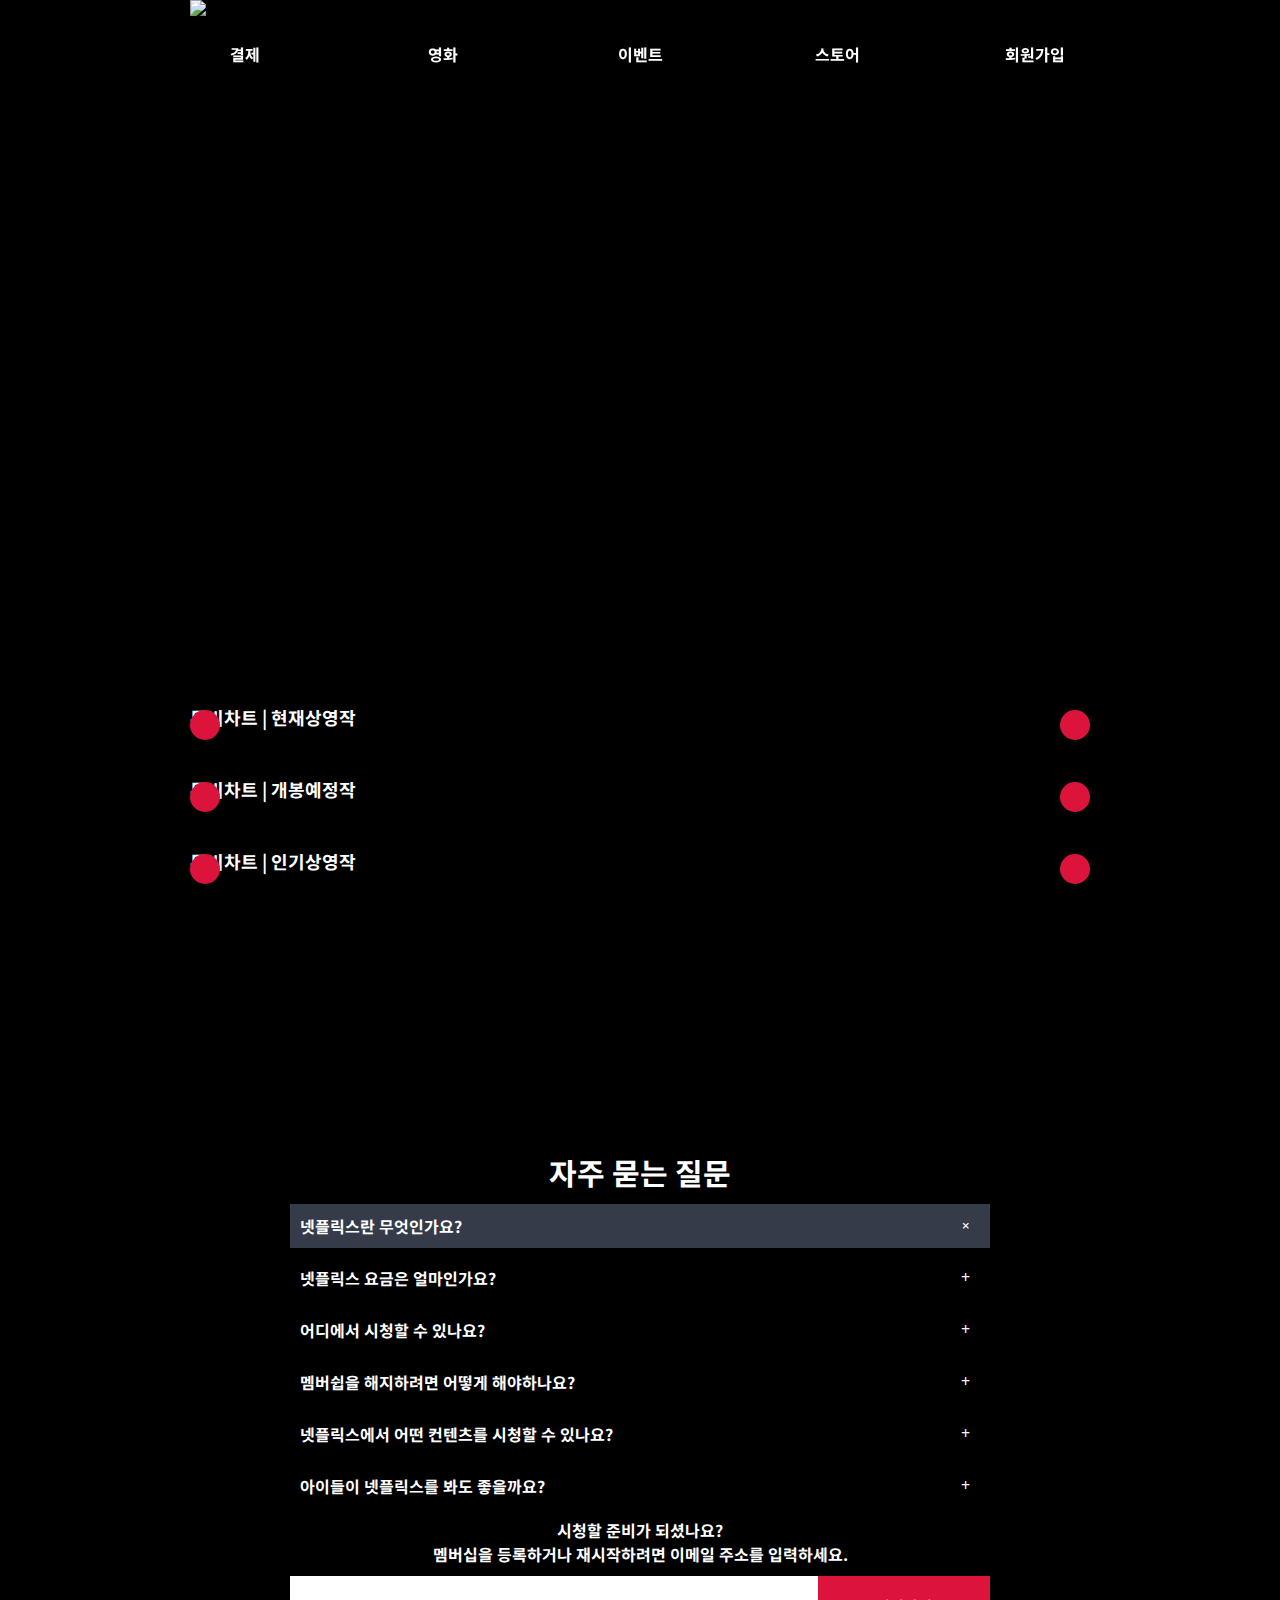
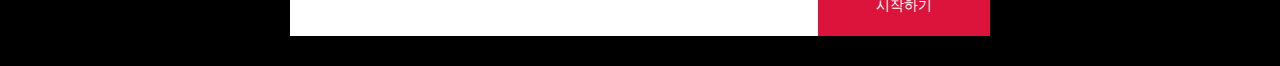
==== Netflix.html @ f49cf23e "netflix_project" ====
<!DOCTYPE html>
<html lang="en">
  <head>
    <!-- Google Tag Manager -->
    <script>
      (function (w, d, s, l, i) {
        w[l] = w[l] || [];
        w[l].push({ "gtm.start": new Date().getTime(), event: "gtm.js" });
        var f = d.getElementsByTagName(s)[0],
          j = d.createElement(s),
          dl = l != "dataLayer" ? "&l=" + l : "";
        j.async = true;
        j.src = "https://www.googletagmanager.com/gtm.js?id=" + i + dl;
        f.parentNode.insertBefore(j, f);
      })(window, document, "script", "dataLayer", "GTM-PLW5JGR4");
    </script>
    <!-- End Google Tag Manager -->
    <meta charset="UTF-8" />
    <meta name="viewport" content="width=device-width, initial-scale=1.0" />
    <!-- fontawesome-->
    <script
      src="https://kit.fontawesome.com/2b15a7b71f.js"
      crossorigin="anonymous"
    ></script>
    <!-- css & js-->
    <link rel="stylesheet" href="./style.css" />
    <script defer type="module" src="./script.js"></script>
    <title>Netflix</title>
  </head>
  <body>
    <!-- Google Tag Manager (noscript) -->
    <noscript
      ><iframe
        src="https://www.googletagmanager.com/ns.html?id=GTM-PLW5JGR4"
        height="0"
        width="0"
        style="display: none; visibility: hidden"
      ></iframe
    ></noscript>
    <!-- End Google Tag Manager (noscript) -->
    <main class="container">
      <header>
        <nav>
          <div class="logo">
            <a href="./Netflix.html">
              <img
                src="https://upload.wikimedia.org/wikipedia/commons/thumb/0/08/Netflix_2015_logo.svg/1920px-Netflix_2015_logo.svg.png"
                alt="netflix-logo"
              />
            </a>
          </div>
          <div class="search-box">
            <i class="fas fa-magnifying-glass"></i>
          </div>
        </nav>
      </header>
      <div class="menu_bg"></div>
      <nav class="gnb">
        <ul>
          <li>
            <a href="#">결제</a>
            <ul class="submenu">
              <li><a href="#">결제하기</a></li>
              <li><a href="#">할인안내</a></li>
            </ul>
          </li>
          <li>
            <a href="#">영화</a>
            <ul class="submenu">
              <li><a href="#">홈</a></li>
              <li><a href="#">현재상영작</a></li>
              <li><a href="#">개봉예정작</a></li>
              <li><a href="#">인기상영작</a></li>
            </ul>
          </li>
          <li>
            <a href="#">이벤트</a>
            <ul class="submenu">
              <li><a href="#">영화</a></li>
              <li><a href="#">HOT</a></li>
              <li><a href="#">제휴할인</a></li>
            </ul>
          </li>
          <li>
            <a href="#">스토어</a>
            <ul class="submenu">
              <li><a href="#">베스트</a></li>
              <li><a href="#">포토카드</a></li>
              <li><a href="#">굿즈상품</a></li>
              <li><a href="#">스낵음료</a></li>
            </ul>
          </li>
          <li>
            <a href="#">회원가입</a>
            <ul class="submenu">
              <li><a href="#">홈</a></li>
              <li><a href="#">미성년자/성인</a></li>
              <li><a href="#">국내/해외거주</a></li>
            </ul>
          </li>
        </ul>
      </nav>
      <section class="mainSlider"></section>
      <section class="movie">
        <article class="nowPlaying">
          <h1>무비차트 | 현재상영작</h1>
          <ul></ul>
          <span id="nowPlayingLeftArrow" class="arrowBtn">
            <i class="fas fa-chevron-left"></i>
          </span>
          <span id="nowPlayingRightArrow" class="arrowBtn">
            <i class="fas fa-chevron-right"></i>
          </span>
        </article>
        <article class="upcoming">
          <h1>무비차트 | 개봉예정작</h1>
          <ul></ul>
          <span id="upcomingLeftArrow" class="arrowBtn">
            <i class="fas fa-chevron-left"></i>
          </span>
          <span id="upcomingRightArrow" class="arrowBtn">
            <i class="fas fa-chevron-right"></i>
          </span>
        </article>
        <article class="toprated">
          <h1>무비차트 | 인기상영작</h1>
          <ul></ul>
          <span id="topratedLeftArrow" class="arrowBtn">
            <i class="fas fa-chevron-left"></i>
          </span>
          <span id="topratedRightArrow" class="arrowBtn">
            <i class="fas fa-chevron-right"></i>
          </span>
        </article>
      </section>
      <section class="faq">
        <div class="faq-inner">
          <h1>자주 묻는 질문</h1>
          <div class="accordion">
            <div class="title active">넷플릭스란 무엇인가요?</div>
            <div class="content">
              Lorem ipsum dolor sit, amet consectetur adipisicing elit. Ipsam ex
              cum exercitationem laboriosam necessitatibus officia eligendi,
              nulla consequuntur numquam? Cupiditate nam, repudiandae doloribus
              fugiat qui perferendis pariatur tenetur harum reprehenderit.
            </div>
            <div class="title">넷플릭스 요금은 얼마인가요?</div>
            <div class="content">
              Lorem ipsum dolor sit, amet consectetur adipisicing elit. Ipsam ex
              cum exercitationem laboriosam necessitatibus officia eligendi,
              nulla consequuntur numquam? Cupiditate nam, repudiandae doloribus
              fugiat qui perferendis pariatur tenetur harum reprehenderit.
            </div>
            <div class="title">어디에서 시청할 수 있나요?</div>
            <div class="content">
              Lorem ipsum dolor sit, amet consectetur adipisicing elit. Ipsam ex
              cum exercitationem laboriosam necessitatibus officia eligendi,
              nulla consequuntur numquam? Cupiditate nam, repudiandae doloribus
              fugiat qui perferendis pariatur tenetur harum reprehenderit.
            </div>
            <div class="title">멤버쉽을 해지하려면 어떻게 해야하나요?</div>
            <div class="content">
              Lorem ipsum dolor sit, amet consectetur adipisicing elit. Ipsam ex
              cum exercitationem laboriosam necessitatibus officia eligendi,
              nulla consequuntur numquam? Cupiditate nam, repudiandae doloribus
              fugiat qui perferendis pariatur tenetur harum reprehenderit.
            </div>
            <div class="title">
              넷플릭스에서 어떤 컨텐츠를 시청할 수 있나요?
            </div>
            <div class="content">
              Lorem ipsum dolor sit, amet consectetur adipisicing elit. Ipsam ex
              cum exercitationem laboriosam necessitatibus officia eligendi,
              nulla consequuntur numquam? Cupiditate nam, repudiandae doloribus
              fugiat qui perferendis pariatur tenetur harum reprehenderit.
            </div>
            <div class="title">아이들이 넷플릭스를 봐도 좋을까요?</div>
            <div class="content">
              Lorem ipsum dolor sit, amet consectetur adipisicing elit. Ipsam ex
              cum exercitationem laboriosam necessitatibus officia eligendi,
              nulla consequuntur numquam? Cupiditate nam, repudiandae doloribus
              fugiat qui perferendis pariatur tenetur harum reprehenderit.
            </div>
          </div>
          <div class="newsletter">
            <p>
              시청할 준비가 되셨나요?<br />
              멤버십을 등록하거나 재시작하려면 이메일 주소를 입력하세요.
            </p>
            <form action="#" method="get">
              <input type="email" name="email" id="email" />
              <input type="button" value="시작하기" />
            </form>
          </div>
        </div>
      </section>
    </main>
    <div class="modal-search">
      <div class="close">
        <i class="fas fa-xmark"></i>
      </div>
      <div class="search">
        <form id="searchForm" action="#" method="get">
          <input
            type="search"
            name="search-box"
            id="search-box"
            placeholder="보고싶은 영화를 검색하세요"
          />
          <input type="submit" value="Search" />
        </form>
        <p class="hash-tag">
          <span>#오징어게임시즌2</span>
          <span>#미키17</span>
          <span>#디즈니+++</span>
          <span>#범죄도시4</span>
          <span>#실시간생중계</span>
        </p>
      </div>
    </div>
    <div class="modal-overlay">
      <!-- <div class="modal-content">
        <div class="modal-bottom">
          <section class="modal-trailer">Youtube</section>
        </div>
        <div class="modal-close">
          <i class="fas fa-xmark"></i>
        </div>
      </div> -->
    </div>
  </body>
</html>
---- style.css ----
@import url("https://fonts.googleapis.com/css2?family=Noto+Sans+KR:wght@100..900&display=swap");
@import url(./styles/reset.css);
@import url(./styles/variables.css);

body {
  background: var(--main-dark-color);
  font-family: "Noto Sans KR", serif;
}

.container {
  width: 100%;
  height: 100%;
}

header {
  height: 50%;
  display: flex;
  justify-content: center;
  & > nav {
    width: 900px;
    display: flex;
    justify-content: space-between;
    align-items: center;
    z-index: 3;
    .logo {
      img {
        height: 100px;
      }
    }
    .search-box {
      i {
        font-size: 22px;
        color: var(--main-light-color);
        cursor: pointer;
      }
    }
  }
}

.menu_bg {
  width: 100%;
  height: 290px;
  max-height: 0;
  opacity: 0;
  transition: opacity 0.3s ease, max-height 0.3s ease;
  position: fixed;
  top: 0;
  z-index: 1;
  background: linear-gradient(to bottom, rgba(0, 0, 0, 1), rgba(0, 0, 0, 0.4));
}

.gnb {
  color: var(--main-light-color);
  width: 100%;
  height: 60px;
  line-height: 60px;
  background: linear-gradient(to bottom, rgba(0, 0, 0, 1), rgba(0, 0, 0, 0.4));
  display: flex;
  justify-content: center;
  position: sticky;
  top: 0;
  z-index: 1;
  & > ul {
    width: 900px;
    display: flex;
    justify-content: space-between;
    & > li > a {
      display: inline-block;
      width: 110px;
      text-align: center;
      font-weight: bold;
      position: relative;
      transition: color 0.3s;
      &::after {
        content: "";
        position: absolute;
        left: 0;
        bottom: 0;
        width: 0;
        height: 2px;
        background: crimson;
        margin-left: 50%;
        transform-origin: center;
        transform: translateX(-50%);
        transition: width 0.3s;
      }
      &:hover {
        color: crimson;
        &::after {
          width: 100%;
        }
      }
    }
    .submenu {
      width: 110px;
      max-height: 0;
      opacity: 0;
      overflow: hidden;
      text-align: center;
      position: absolute;
      transition: opacity 0.5s ease, max-height 0.5s ease;
      a {
        color: #fff;
        &:hover {
          color: crimson;
          font-weight: bold;
          text-decoration: underline;
        }
      }
    }
  }
}

.mainSlider {
  width: 100%;
  height: 600px;
  position: relative;
  figure {
    width: 100%;
    height: 800px;
    position: absolute;
    top: 0;
    opacity: 0;
    transition: opacity 1s ease-in-out;
    &.active {
      opacity: 1;
    }

    img {
      width: 100%;
      height: 100%;
      object-fit: cover;
      object-position: center;
    }
  }
}

.movie {
  /* border: 1px solid #f00; */
  overflow: hidden;
  position: relative;
  color: var(--main-light-color);
  width: 900px;
  margin: 20px auto 0;
  .nowPlaying,
  .upcoming,
  .toprated {
    margin-bottom: 30px;
    position: relative;
    h1 {
      font-size: 18px;
      margin-bottom: 16px;
    }
    ul {
      display: flex;
      gap: 25px;
      li {
        cursor: pointer;
        .moviePoster {
          width: 160px;
          height: 234px;
          border-radius: 8px;
          overflow: hidden;
          position: relative;
          img {
            width: 100%;
            height: 100%;
            object-fit: cover;
          }
          span {
            position: absolute;
            &:nth-of-type(1) {
              display: inline-block;
              width: 40px;
              height: 40px;
              background: rgba(220, 20, 60, 0.7);
              top: 10px;
              right: 10px;
              border-radius: 8px;
              display: flex;
              justify-content: center;
              align-items: center;
              padding-bottom: 4px;
            }
            &:nth-of-type(2) {
              left: 10px;
              bottom: 10px;
              font-size: 24px;
              font-style: italic;
              text-shadow: 0px 0px 10px rgba(255, 255, 255, 0.9);
            }
          }
        }
        .movieTitle {
          margin: 10px 0;
          font-size: 14px;
          font-weight: bold;
          text-align: center;
          text-overflow: ellipsis;
          overflow: hidden;
          width: 160px;
          white-space: nowrap;
        }
        .movieDesc {
          display: flex;
          justify-content: space-between;
          span:nth-child(1) {
            font-weight: bold;
          }
        }
      }
    }
    .arrowBtn {
      position: absolute;
      top: 50%;
      transform: translateY(-50%);
      display: inline-block;
      width: 30px;
      height: 30px;
      background: var(--main-accent-color);
      border-radius: 50%;
      display: flex;
      justify-content: center;
      align-items: center;
      cursor: pointer;
      transition: all 0.3s;
      &#nowPlayingLeftArrow,
      &#upcomingLeftArrow,
      &#topratedLeftArrow {
        left: 0;
      }
      &#nowPlayingRightArrow,
      &#upcomingRightArrow,
      &#topratedRightArrow {
        right: 0;
      }
      &:hover {
        background: var(--main-light-color);
        color: var(--main-accent-color);
      }
    }
  }
}

.faq {
  margin-top: 200px;
  color: var(--main-light-color);
  padding: 30px;
  width: 100%;
  height: 100%;
  .faq-inner {
    width: 700px;
    margin: 0 auto;
    h1 {
      text-align: center;
      font-size: 30px;
    }
    .accordion {
      font-size: 16px;
      margin: 10px 0;
      .title {
        width: 100%;
        font-weight: bold;
        margin-bottom: 8px;
        padding: 10px;
        position: relative;
        cursor: pointer;
        transition: all 0.3s;
        &::after {
          content: "\2b";
          font-family: "fontawesome";
          position: absolute;
          right: 20px;
          top: 50%;
          transform: translateY(-50%);
          transition: all 0.3s;
        }
        &.active {
          background: #353b48;
          &::after {
            content: "\2b";
            font-family: "fontawesome";
            transform: translateY(-50%) rotate(45deg);
          }
        }
      }
      .content {
        font-size: 18px;
        margin-bottom: 16px;
        padding: 10px;
        display: none;
      }
    }
    .newsletter {
      width: 100%;
      text-align: center;
      p {
        font-size: 16px;
        font-weight: bold;
        margin-bottom: 10px;
      }
      form {
        display: flex;
        justify-content: space-between;
        align-items: center;
        width: 100%;
        input[type="email"] {
          height: 60px;
          border: none;
          font-size: 14px;
          padding-left: 10px;
          flex: 3;
          &:focus {
            outline: none;
          }
        }
        input[type="button"] {
          height: 60px;
          border: none;
          background: var(--main-accent-color);
          color: var(--main-light-color);
          font-size: 14px;
          flex: 1;
          cursor: pointer;
        }
      }
    }
  }
}

.modal-search {
  width: 100%;
  height: 300px;
  background: rgba(0, 0, 0, 0.4);
  color: var(--main-light-color);
  /* background-image: linear-gradient(-20deg, #2b5876 0%, #4e4376 100%); */
  position: fixed;
  top: -300px;
  left: 0;
  z-index: 4;
  display: flex;
  justify-content: center;
  align-items: center;
  transition: all 0.5s;
  &.active {
    top: 0;
  }
  .close {
    position: absolute;
    top: 10px;
    right: 10px;
    i {
      font-size: 28px;
      cursor: pointer;
      color: var(--main-light-color);
    }
  }
  .search {
    width: 500px;
    position: relative;
    /* border: 1px solid #f00; */
    form {
      display: flex;
      input[type="search"] {
        flex: 5;
        padding: 15px;
        padding-left: 30px;
        border: none;
        &::placeholder {
          opacity: 1;
          transition: all 0.5s;
        }
        &:focus {
          outline: none;
          &::placeholder {
            opacity: 0;
          }
        }
      }
      input[type="submit"] {
        flex: 1;
        border: none;
        padding: 15px;
        background: var(--main-accent-color);
        color: var(--main-light-color);
        cursor: pointer;
      }
    }
    &::before {
      content: "\f002";
      font-family: "fontawesome";
      color: var(--main-cursor-color);
      position: absolute;
      top: 20%;
      left: 8px;
    }
    .hash-tag {
      width: 100%;
      display: flex;
      justify-content: space-between;
      margin-top: 10px;
    }
  }
}

.modal-overlay {
  width: 100%;
  height: 100%;
  color: #fff;
  background: rgba(0, 0, 0, 0.7);
  position: absolute;
  top: 0;
  left: 0;
  z-index: 4;
  /* display: flex; */
  display: none;
  justify-content: center;
  align-items: center;
  .modal-bottom {
    /* width: 1000px; */
    .modal-trailer {
      width: 1000px;
      height: 500px;
      iframe {
        border: none;
      }
    }
  }
  .modal-close {
    position: absolute;
    top: 50px;
    right: 50px;
    i {
      font-size: 30px;
      cursor: pointer;
    }
  }
  &.active {
    display: flex;
  }
}
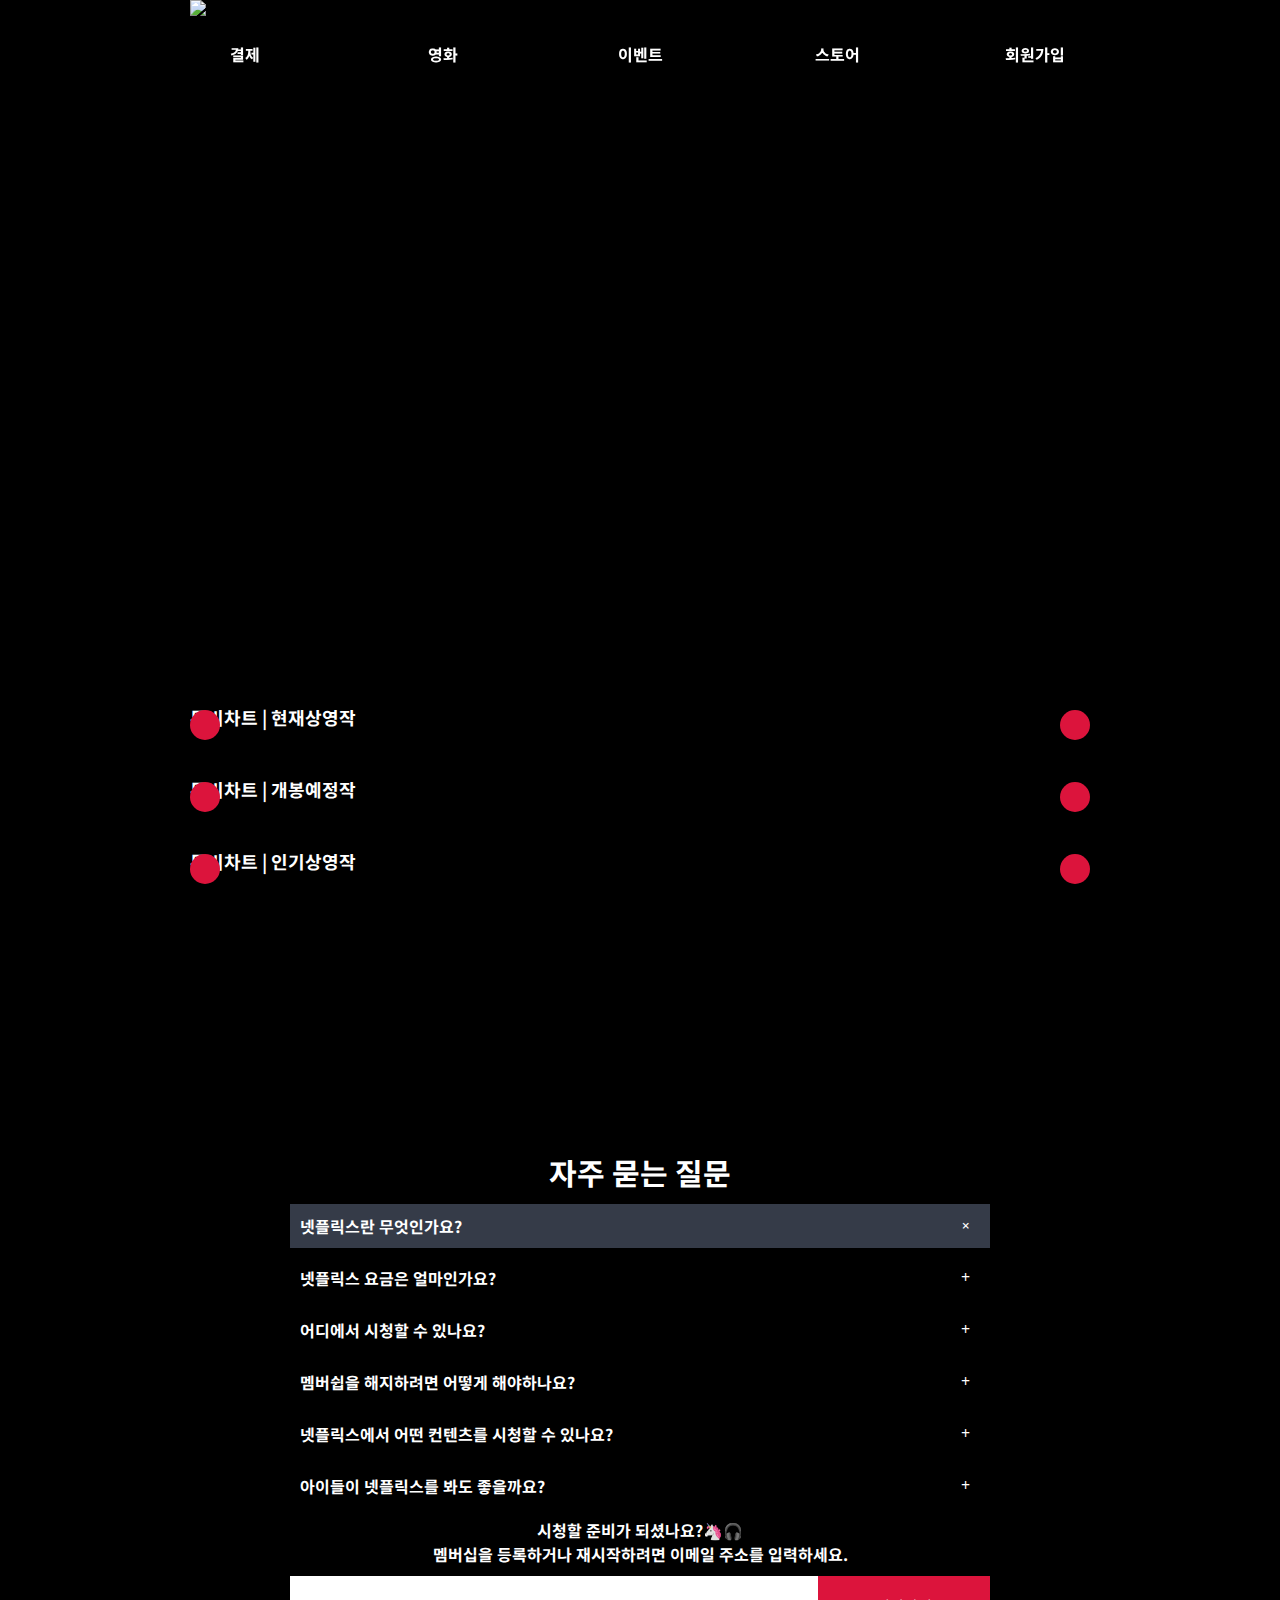
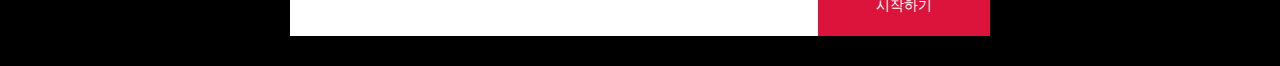
==== commit 4189a5db: "netflix_project" ====
--- a/Netflix.html
+++ b/Netflix.html
@@ -184,7 +184,7 @@
           </div>
           <div class="newsletter">
             <p>
-              시청할 준비가 되셨나요?<br />
+              시청할 준비가 되셨나요?🦄🎧<br />
               멤버십을 등록하거나 재시작하려면 이메일 주소를 입력하세요.
             </p>
             <form action="#" method="get">
